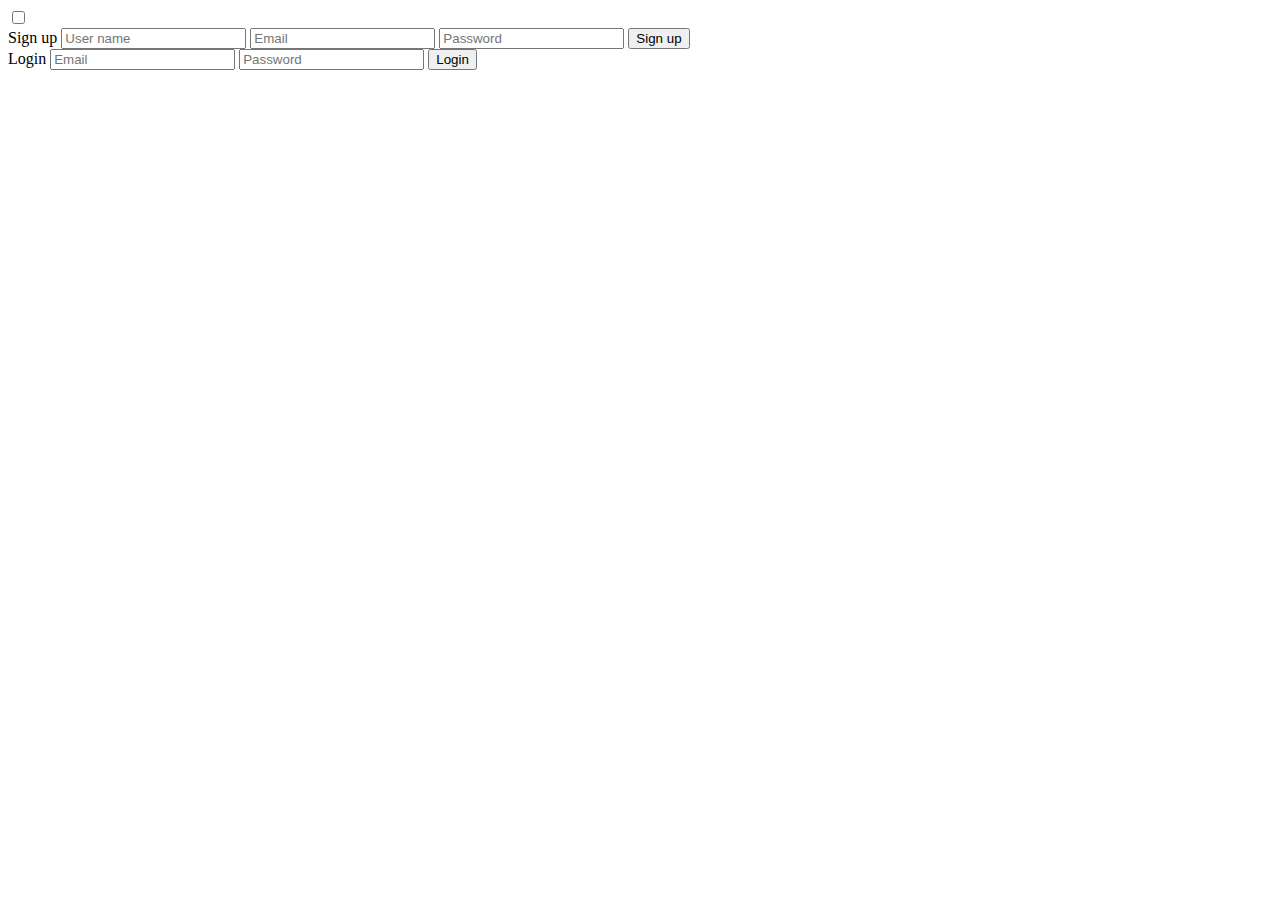
==== login.html @ a9dee546 "Add files via upload" ====
<!DOCTYPE html>
<html>
<head>
	<title>log in</title>
	<link rel="stylesheet" href="../css/login.css">
<link href="https://fonts.googleapis.com/css2?family=Jost:wght@500&display=swap" rel="stylesheet">
</head>
<body>
	<div class="main">  
			
		<input type="checkbox" id="chk" aria-hidden="true">
		
			<div class="signup">
				
				<form>
					<label for="chk" aria-hidden="true">Sign up</label>
					<input type="text" name="txt" placeholder="User name" required="">
					<input type="email" name="email" placeholder="Email" required="">
					<input type="password" name="pswd" placeholder="Password" required="">
					<button>Sign up</button>
				</form>
			</div>

			<div class="login">
				<form>
					<label for="chk" aria-hidden="true">Login</label>
					<input type="email" name="email" placeholder="Email" required="">
					<input type="password" name="pswd" placeholder="Password" required="">
					<button>Login</button>
				</form>
			</div>
	</div>
</body>
</html>
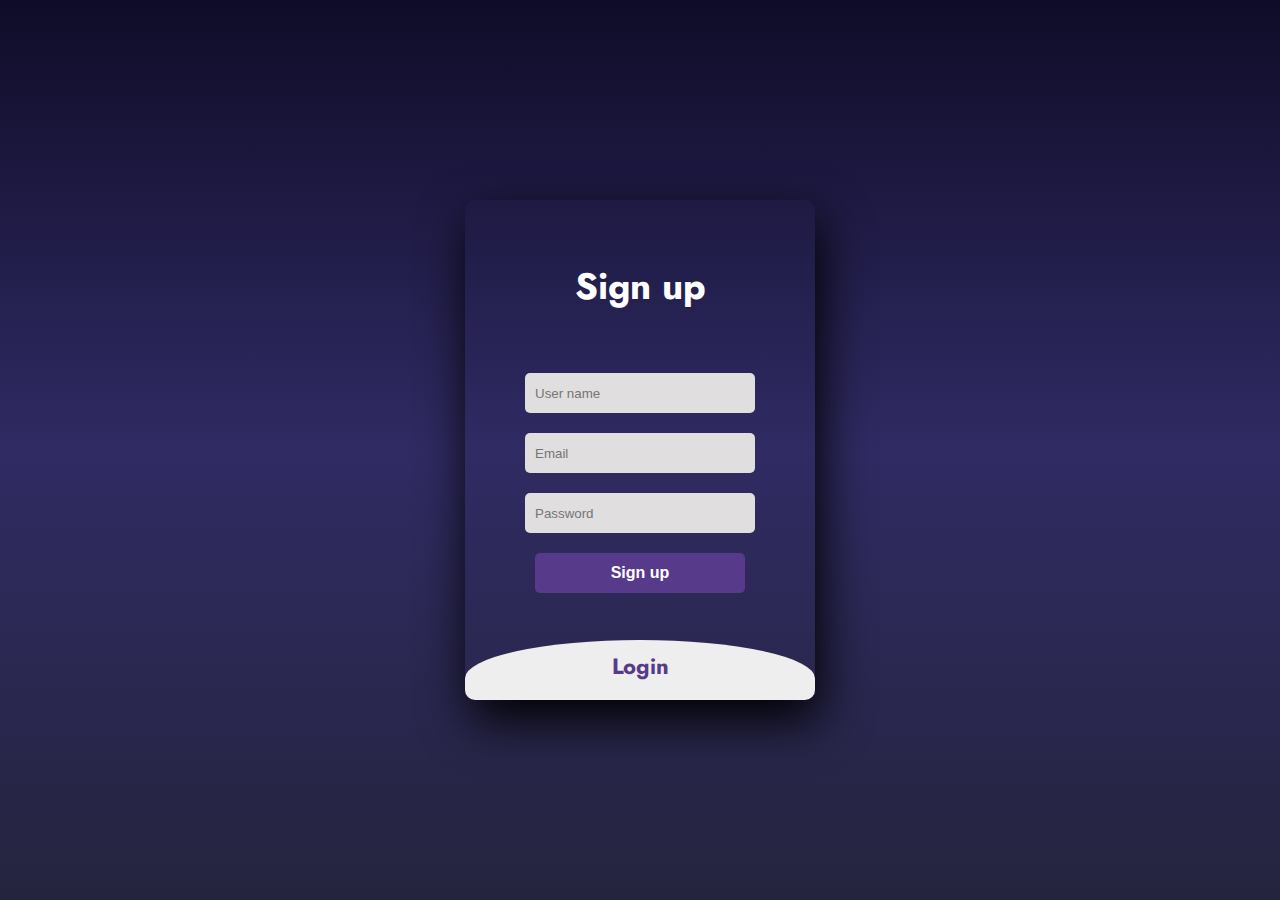
==== commit 86204ff0: "Update login.html" ====
--- a/login.html
+++ b/login.html
@@ -2,7 +2,7 @@
 <html>
 <head>
 	<title>log in</title>
-	<link rel="stylesheet" href="../css/login.css">
+	<link rel="stylesheet" href="login.css">
 <link href="https://fonts.googleapis.com/css2?family=Jost:wght@500&display=swap" rel="stylesheet">
 </head>
 <body>
@@ -31,4 +31,4 @@
 			</div>
 	</div>
 </body>
-</html>+</html>
--- a/login.css
+++ b/login.css
@@ -0,0 +1,90 @@
+body{
+	margin: 0;
+	padding: 0;
+	display: flex;
+	justify-content: center;
+	align-items: center;
+	min-height: 100vh;
+	font-family: 'Jost', sans-serif;
+	background: linear-gradient(to bottom, #0f0c29, #302b63, #24243e);
+}
+.main{
+	width: 350px;
+	height: 500px;
+	background: red;
+	overflow: hidden;
+	background: url("https://doc-08-2c-docs.googleusercontent.com/docs/securesc/68c90smiglihng9534mvqmq1946dmis5/fo0picsp1nhiucmc0l25s29respgpr4j/1631524275000/03522360960922298374/03522360960922298374/1Sx0jhdpEpnNIydS4rnN4kHSJtU1EyWka?e=view&authuser=0&nonce=gcrocepgbb17m&user=03522360960922298374&hash=tfhgbs86ka6divo3llbvp93mg4csvb38") no-repeat center/ cover;
+	border-radius: 10px;
+	box-shadow: 5px 20px 50px #000;
+}
+#chk{
+	display: none;
+}
+.signup{
+	position: relative;
+	width:100%;
+	height: 100%;
+}
+label{
+	color: #fff;
+	font-size: 2.3em;
+	justify-content: center;
+	display: flex;
+	margin: 60px;
+	font-weight: bold;
+	cursor: pointer;
+	transition: .5s ease-in-out;
+}
+input{
+	width: 60%;
+	height: 20px;
+	background: #e0dede;
+	justify-content: center;
+	display: flex;
+	margin: 20px auto;
+	padding: 10px;
+	border: none;
+	outline: none;
+	border-radius: 5px;
+}
+button{
+	width: 60%;
+	height: 40px;
+	margin: 10px auto;
+	justify-content: center;
+	display: block;
+	color: #fff;
+	background: #573b8a;
+	font-size: 1em;
+	font-weight: bold;
+	margin-top: 20px;
+	outline: none;
+	border: none;
+	border-radius: 5px;
+	transition: .2s ease-in;
+	cursor: pointer;
+}
+button:hover{
+	background: #6d44b8;
+}
+.login{
+	height: 460px;
+	background: #eee;
+	border-radius: 60% / 10%;
+	transform: translateY(-180px);
+	transition: .8s ease-in-out;
+}
+.login label{
+	color: #573b8a;
+	transform: scale(.6);
+}
+
+#chk:checked ~ .login{
+	transform: translateY(-500px);
+}
+#chk:checked ~ .login label{
+	transform: scale(1);	
+}
+#chk:checked ~ .signup label{
+	transform: scale(.6);
+}
